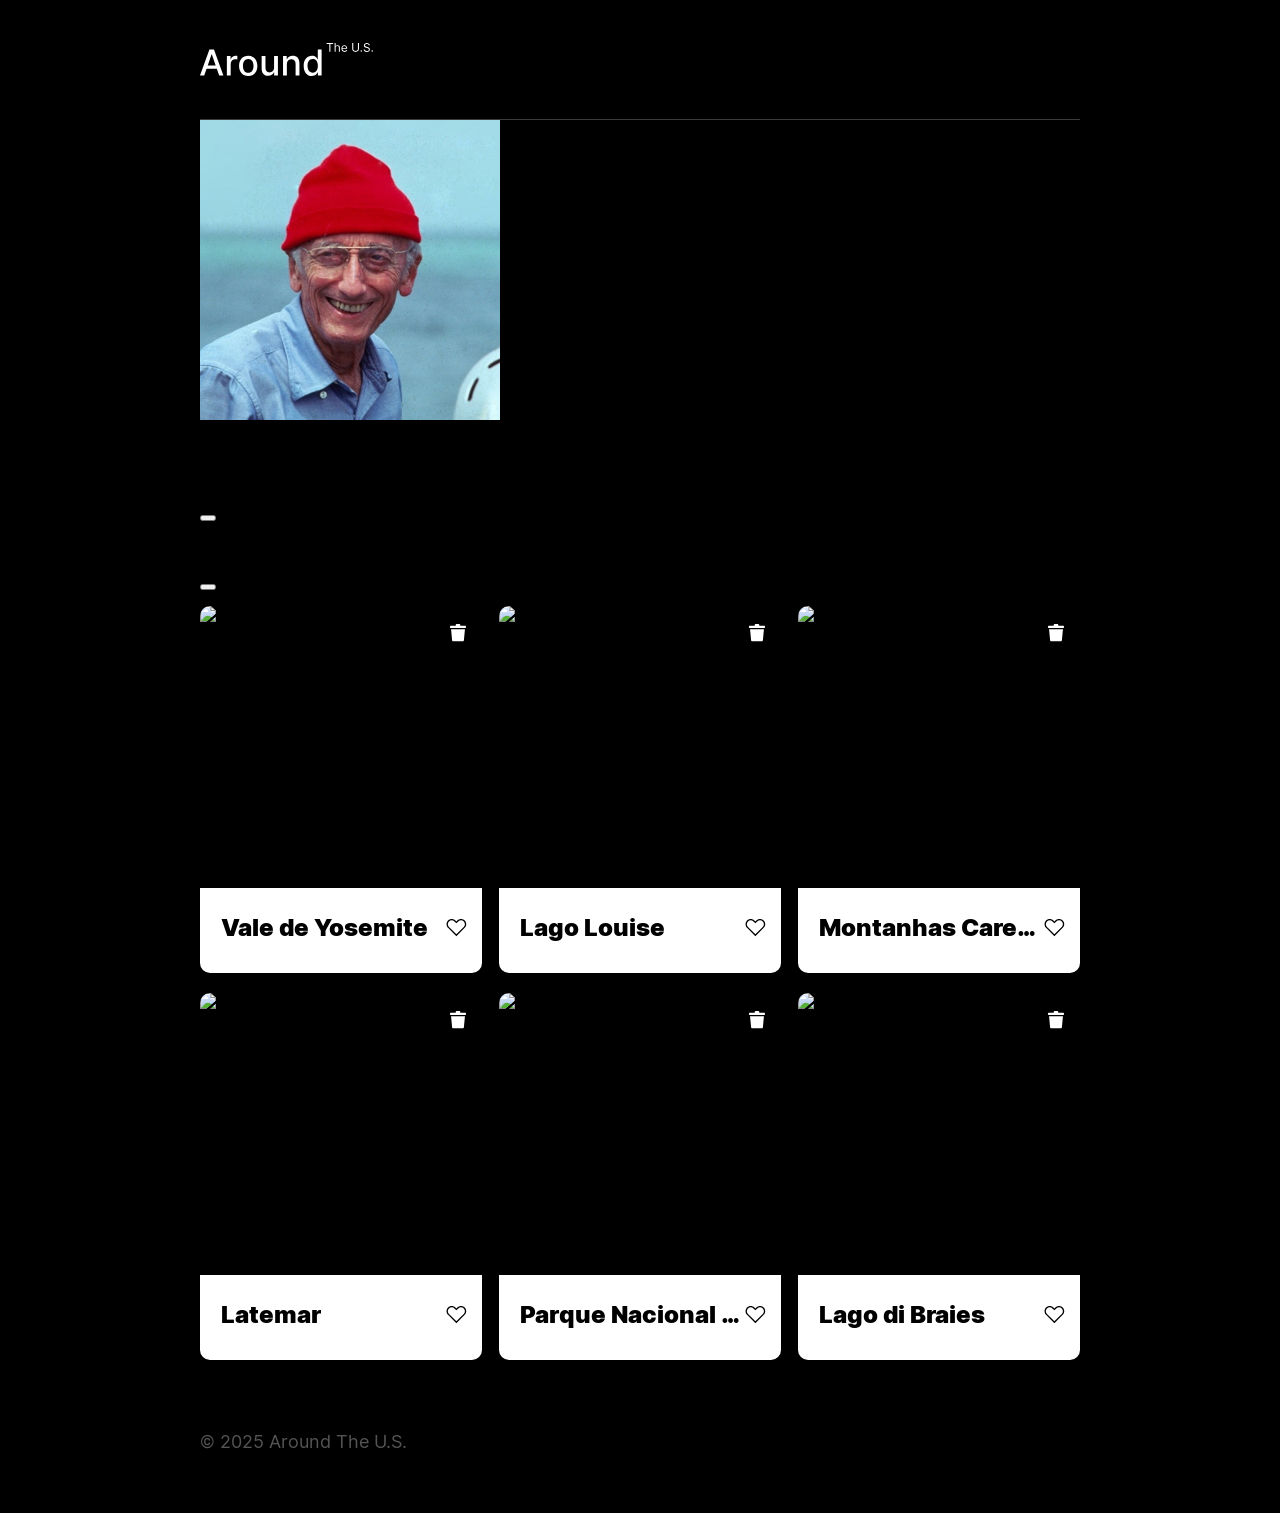
==== index.html @ facfcf48 "first js script" ====
<!doctype html>
<html lang="pt">
  <head>
    <meta charset="UTF-8" />
    <meta content="width=device-width, initial-scale=1.0" name="viewport" />
    <meta content="ie=edge" http-equiv="X-UA-Compatible" />
    <title>Around The U.S.</title>
    <link rel="stylesheet" href="scripts/index.js" />
    <link href="./pages/index.css" rel="stylesheet" />
  </head>
  <body class="page">
    <div class="page__content">
      <header class="header page__section">
        <img
          alt="Logotipo Around The U.S."
          class="logo header__logo"
          src="./images/logo.svg"
        />
      </header>
      <main class="content">
        <section class="profile page__section">
          <img class="profile__image" src="./images/avatar.jpg" alt="Avatar" />
          <div class="profile__info">
            <h1 class="profile__title">Jacques Cousteau</h1>
            <button
              aria-label="Editar perfil"
              class="profile__edit-button"
              type="button"
            ></button>
            <p class="profile__description">Explorador</p>
          </div>
          <button
            aria-label="Adicionar cartão"
            class="profile__add-button"
            type="button"
          ></button>
        </section>
        <section class="cards page__section">
          <ul class="cards__list">
            <li class="card">
              <img
                class="card__image"
                src="https://practicum-content.s3.us-west-1.amazonaws.com/web-code/moved_yosemite.jpg"
                alt="Vale de Yosemite"
              />
              <button
                aria-label="Excluir cartão"
                class="card__delete-button"
                type="button"
              ></button>
              <div class="card__description">
                <h2 class="card__title">Vale de Yosemite</h2>
                <button
                  aria-label="Botão de curtir"
                  class="card__like-button"
                  type="button"
                ></button>
              </div>
            </li>
            <li class="card">
              <img
                class="card__image"
                src="https://practicum-content.s3.us-west-1.amazonaws.com/web-code/moved_lake-louise.jpg"
                alt="Lago Louise"
              />
              <button
                aria-label="Excluir cartão"
                class="card__delete-button"
                type="button"
              ></button>
              <div class="card__description">
                <h2 class="card__title">Lago Louise</h2>
                <button
                  aria-label="Botão de curtir"
                  class="card__like-button"
                  type="button"
                ></button>
              </div>
            </li>
            <li class="card">
              <img
                class="card__image"
                src="https://practicum-content.s3.us-west-1.amazonaws.com/web-code/moved_bald-mountains.jpg"
                alt="Montanhas Carecas"
              />
              <button
                aria-label="Excluir cartão"
                class="card__delete-button"
                type="button"
              ></button>
              <div class="card__description">
                <h2 class="card__title">Montanhas Carecas</h2>
                <button
                  aria-label="Botão de curtir"
                  class="card__like-button"
                  type="button"
                ></button>
              </div>
            </li>
            <li class="card">
              <img
                class="card__image"
                src="https://practicum-content.s3.us-west-1.amazonaws.com/web-code/moved_latemar.jpg"
                alt="Latemar"
              />
              <button
                aria-label="Excluir cartão"
                class="card__delete-button"
                type="button"
              ></button>
              <div class="card__description">
                <h2 class="card__title">Latemar</h2>
                <button
                  aria-label="Botão de curtir"
                  class="card__like-button"
                  type="button"
                ></button>
              </div>
            </li>
            <li class="card">
              <img
                class="card__image"
                src="https://practicum-content.s3.us-west-1.amazonaws.com/web-code/moved_vanoise.jpg"
                alt="Parque Nacional da Vanoise"
              />
              <button
                aria-label="Excluir cartão"
                class="card__delete-button"
                type="button"
              ></button>
              <div class="card__description">
                <h2 class="card__title">Parque Nacional da Vanoise</h2>
                <button
                  aria-label="Botão de curtir"
                  class="card__like-button"
                  type="button"
                ></button>
              </div>
            </li>
            <li class="card">
              <img
                class="card__image"
                src="https://practicum-content.s3.us-west-1.amazonaws.com/web-code/moved_lago.jpg"
                alt="Lago di Braies"
              />
              <button
                aria-label="Excluir cartão"
                class="card__delete-button"
                type="button"
              ></button>
              <div class="card__description">
                <h2 class="card__title">Lago di Braies</h2>
                <button
                  aria-label="Botão de curtir"
                  class="card__like-button"
                  type="button"
                ></button>
              </div>
            </li>
          </ul>
        </section>
      </main>
      <footer class="footer page__section">
        <p class="footer__copyright">© 2025 Around The U.S.</p>
      </footer>
      <div class="popup" id="edit-popup">
        <div class="popup__content">
          <button
            aria-label="Fechar pop-up"
            class="popup__close"
            type="button"
          ></button>
          <h3 class="popup__title">Editar perfil</h3>
          <form class="popup__form" id="edit-profile-form">
            <input
              class="popup__input popup__input_type_name"
              name="name"
              placeholder="Nome"
              type="text"
            />
            <input
              class="popup__input popup__input_type_description"
              name="description"
              placeholder="Sobre mim"
              type="text"
            />
            <button class="button popup__button" type="submit">Salvar</button>
          </form>
        </div>
      </div>
      <div class="popup" id="new-card-popup">
        <div class="popup__content">
          <button
            aria-label="Fechar pop-up"
            class="popup__close"
            type="button"
          ></button>
          <h3 class="popup__title">Novo local</h3>
          <form class="popup__form" id="new-card-form">
            <input
              class="popup__input popup__input_type_card-name"
              name="place-name"
              placeholder="Título"
              required
              type="text"
            />
            <input
              class="popup__input popup__input_type_url"
              name="link"
              placeholder="Link de Imagem"
              required
              type="url"
            />
            <button class="button popup__button" type="submit">Criar</button>
          </form>
        </div>
      </div>
      <div class="popup" id="image-popup">
        <div class="popup__content popup__content_content_image">
          <button
            aria-label="Fechar pop-up"
            class="popup__close"
            type="button"
          ></button>
          <img alt="" class="popup__image" src="#" />
          <p class="popup__caption"></p>
        </div>
      </div>
    </div>
    <script src="./scripts/index.js"></script>
  </body>
</html>
---- pages/index.css ----
@import url("../vendor/normalize.css");
@import url("../vendor/fonts.css");

@import url("../blocks/page.css");
@import url("../blocks/header.css");
@import url("../blocks/content.css");
@import url("../blocks/footer.css");
@import url("../blocks/profile.css");
@import url("../blocks/cards.css");
@import url("../blocks/card.css");
@import url("../blocks/popup.css");
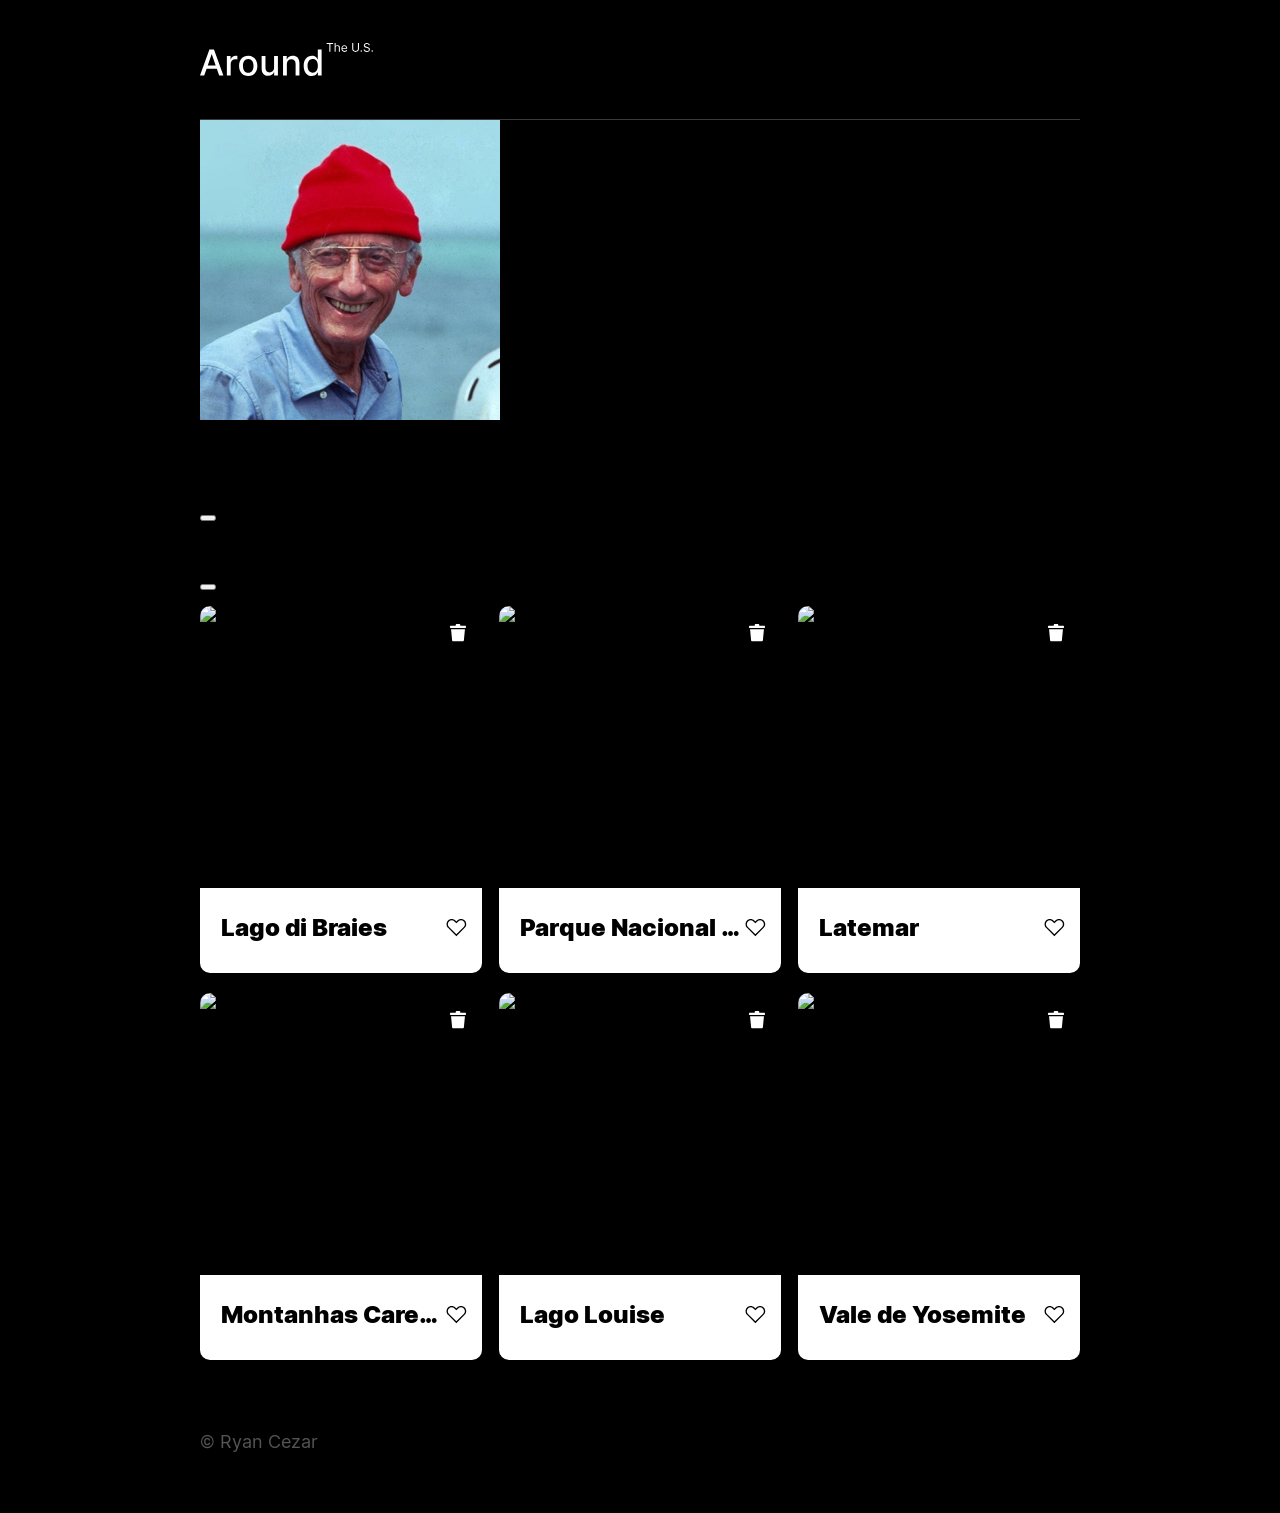
==== commit 5e7795d5: "feat: formularios e mensagens de erro" ====
--- a/index.html
+++ b/index.html
@@ -35,133 +35,31 @@
             type="button"
           ></button>
         </section>
+
         <section class="cards page__section">
-          <ul class="cards__list">
-            <li class="card">
-              <img
-                class="card__image"
-                src="https://practicum-content.s3.us-west-1.amazonaws.com/web-code/moved_yosemite.jpg"
-                alt="Vale de Yosemite"
-              />
+          <ul class="cards__list"></ul>
+        </section>
+        <template id="card__template">
+          <li class="card">
+            <img class="card__image" src="" alt="" />
+            <button
+              aria-label="Excluir cartão"
+              class="card__delete-button"
+              type="button"
+            ></button>
+            <div class="card__description">
+              <h2 class="card__title"></h2>
               <button
-                aria-label="Excluir cartão"
-                class="card__delete-button"
+                aria-label="Botão de curtir"
+                class="card__like-button"
                 type="button"
               ></button>
-              <div class="card__description">
-                <h2 class="card__title">Vale de Yosemite</h2>
-                <button
-                  aria-label="Botão de curtir"
-                  class="card__like-button"
-                  type="button"
-                ></button>
-              </div>
-            </li>
-            <li class="card">
-              <img
-                class="card__image"
-                src="https://practicum-content.s3.us-west-1.amazonaws.com/web-code/moved_lake-louise.jpg"
-                alt="Lago Louise"
-              />
-              <button
-                aria-label="Excluir cartão"
-                class="card__delete-button"
-                type="button"
-              ></button>
-              <div class="card__description">
-                <h2 class="card__title">Lago Louise</h2>
-                <button
-                  aria-label="Botão de curtir"
-                  class="card__like-button"
-                  type="button"
-                ></button>
-              </div>
-            </li>
-            <li class="card">
-              <img
-                class="card__image"
-                src="https://practicum-content.s3.us-west-1.amazonaws.com/web-code/moved_bald-mountains.jpg"
-                alt="Montanhas Carecas"
-              />
-              <button
-                aria-label="Excluir cartão"
-                class="card__delete-button"
-                type="button"
-              ></button>
-              <div class="card__description">
-                <h2 class="card__title">Montanhas Carecas</h2>
-                <button
-                  aria-label="Botão de curtir"
-                  class="card__like-button"
-                  type="button"
-                ></button>
-              </div>
-            </li>
-            <li class="card">
-              <img
-                class="card__image"
-                src="https://practicum-content.s3.us-west-1.amazonaws.com/web-code/moved_latemar.jpg"
-                alt="Latemar"
-              />
-              <button
-                aria-label="Excluir cartão"
-                class="card__delete-button"
-                type="button"
-              ></button>
-              <div class="card__description">
-                <h2 class="card__title">Latemar</h2>
-                <button
-                  aria-label="Botão de curtir"
-                  class="card__like-button"
-                  type="button"
-                ></button>
-              </div>
-            </li>
-            <li class="card">
-              <img
-                class="card__image"
-                src="https://practicum-content.s3.us-west-1.amazonaws.com/web-code/moved_vanoise.jpg"
-                alt="Parque Nacional da Vanoise"
-              />
-              <button
-                aria-label="Excluir cartão"
-                class="card__delete-button"
-                type="button"
-              ></button>
-              <div class="card__description">
-                <h2 class="card__title">Parque Nacional da Vanoise</h2>
-                <button
-                  aria-label="Botão de curtir"
-                  class="card__like-button"
-                  type="button"
-                ></button>
-              </div>
-            </li>
-            <li class="card">
-              <img
-                class="card__image"
-                src="https://practicum-content.s3.us-west-1.amazonaws.com/web-code/moved_lago.jpg"
-                alt="Lago di Braies"
-              />
-              <button
-                aria-label="Excluir cartão"
-                class="card__delete-button"
-                type="button"
-              ></button>
-              <div class="card__description">
-                <h2 class="card__title">Lago di Braies</h2>
-                <button
-                  aria-label="Botão de curtir"
-                  class="card__like-button"
-                  type="button"
-                ></button>
-              </div>
-            </li>
-          </ul>
-        </section>
+            </div>
+          </li>
+        </template>
       </main>
       <footer class="footer page__section">
-        <p class="footer__copyright">© 2025 Around The U.S.</p>
+        <p class="footer__copyright">© Ryan Cezar</p>
       </footer>
       <div class="popup" id="edit-popup">
         <div class="popup__content">
@@ -176,15 +74,25 @@
               class="popup__input popup__input_type_name"
               name="name"
               placeholder="Nome"
+              required
+              minlength="2"
+              maxlength="40"
               type="text"
             />
+            <span class="popup__error" id="name-error"></span>
             <input
               class="popup__input popup__input_type_description"
               name="description"
               placeholder="Sobre mim"
+              required
+              minlength="2"
+              maxlength="200"
               type="text"
             />
-            <button class="button popup__button" type="submit">Salvar</button>
+            <span class="popup__error" id="description-error"></span>
+            <button class="button popup__button" type="submit" disabled>
+              Salvar
+            </button>
           </form>
         </div>
       </div>
@@ -202,15 +110,20 @@
               name="place-name"
               placeholder="Título"
               required
+              minlength="2"
+              maxlength="40"
               type="text"
             />
+            <span class="popup__error" id="card-name-error"></span>
             <input
               class="popup__input popup__input_type_url"
               name="link"
               placeholder="Link de Imagem"
               required
+              maxlength="200"
               type="url"
             />
+            <span class="popup__error" id="link-error"></span>
             <button class="button popup__button" type="submit">Criar</button>
           </form>
         </div>
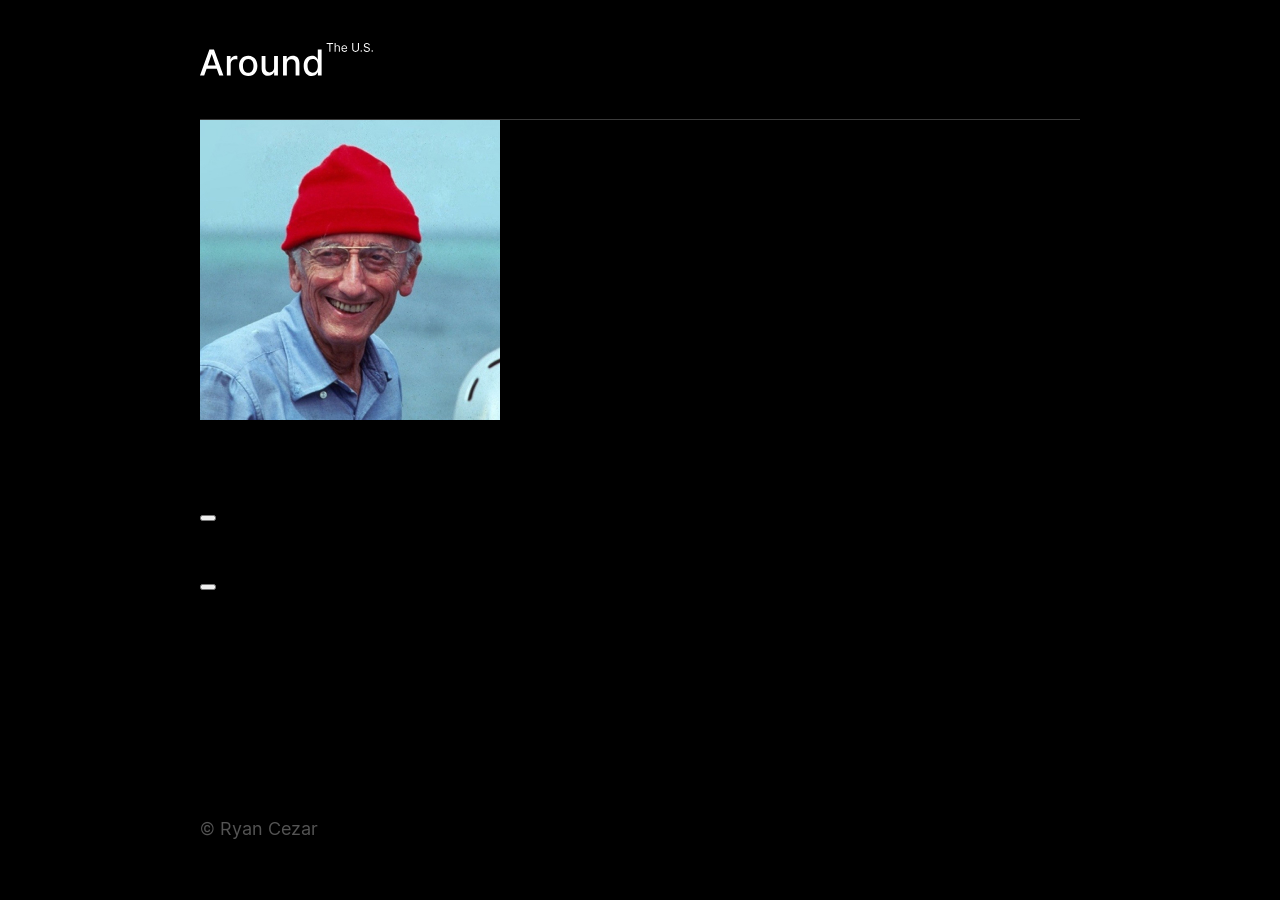
==== commit b525a4bb: "feat:implementando popup de delete" ====
--- a/index.html
+++ b/index.html
@@ -72,6 +72,7 @@
           <form class="popup__form" id="edit-profile-form">
             <input
               class="popup__input popup__input_type_name"
+              id="name"
               name="name"
               placeholder="Nome"
               required
@@ -81,6 +82,7 @@
             />
             <span class="popup__error" id="name-error"></span>
             <input
+              id="description"
               class="popup__input popup__input_type_description"
               name="description"
               placeholder="Sobre mim"
@@ -106,6 +108,7 @@
           <h3 class="popup__title">Novo local</h3>
           <form class="popup__form" id="new-card-form">
             <input
+              id="card-name"
               class="popup__input popup__input_type_card-name"
               name="place-name"
               placeholder="Título"
@@ -116,6 +119,7 @@
             />
             <span class="popup__error" id="card-name-error"></span>
             <input
+              id="link"
               class="popup__input popup__input_type_url"
               name="link"
               placeholder="Link de Imagem"
@@ -124,7 +128,9 @@
               type="url"
             />
             <span class="popup__error" id="link-error"></span>
-            <button class="button popup__button" type="submit">Criar</button>
+            <button class="button popup__button" type="submit" disabled>
+              Criar
+            </button>
           </form>
         </div>
       </div>
@@ -139,7 +145,17 @@
           <p class="popup__caption"></p>
         </div>
       </div>
+      <div class="popup" id="confirmation-popup">
+      <div class="popup__content popup__content_type_delete">
+        <button
+          aria-label="Fechar pop-up"
+          class="popup__close"
+          type="button"
+        ></button>
+        <h3 class="popup__title">Tem certeza?</h3>
+          <button class="button popup__button" type="submit">Sim</button>
+      </div>
     </div>
-    <script src="./scripts/index.js"></script>
+    <script src="./scripts/index.js" type="module"></script>
   </body>
 </html>
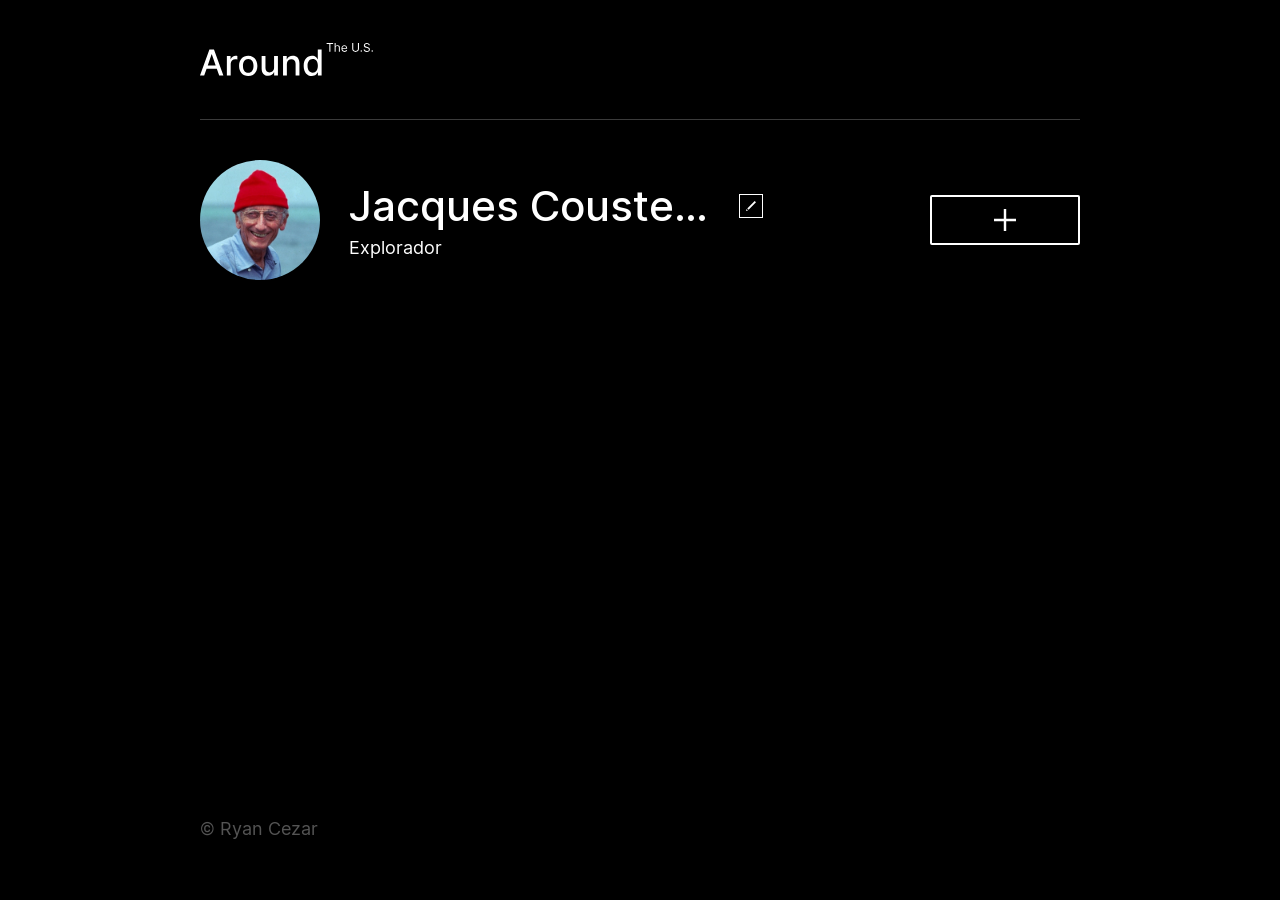
==== commit 18a9fe93: "feat; ediçao de foto de perfil/popup avatar" ====
--- a/index.html
+++ b/index.html
@@ -19,7 +19,13 @@
       </header>
       <main class="content">
         <section class="profile page__section">
+        <div class="profile__avatar-container">
           <img class="profile__image" src="./images/avatar.jpg" alt="Avatar" />
+          <button
+            class="profile__avatar-edit"
+            type="button"
+          ></button>
+        </div>
           <div class="profile__info">
             <h1 class="profile__title">Jacques Cousteau</h1>
             <button
@@ -156,6 +162,30 @@
           <button class="button popup__button" type="submit">Sim</button>
       </div>
     </div>
+    <div class="popup" id="avatar-popup">
+  <div class="popup__content">
+    <button
+      aria-label="Fechar pop-up"
+      class="popup__close"
+      type="button"
+    ></button>
+    <h3 class="popup__title">Atualizar foto</h3>
+    <form class="popup__form" id="avatar-form">
+      <input
+        class="popup__input"
+        name="avatar"
+        placeholder="Link da foto"
+        required
+        type="url"
+        id="avatar"
+      />
+      <span class="popup__error" id="avatar-error"></span>
+      <button class="button popup__button" type="submit" disabled>
+        Salvar
+      </button>
+    </form>
+  </div>
+</div>
     <script src="./scripts/index.js" type="module"></script>
   </body>
 </html>
